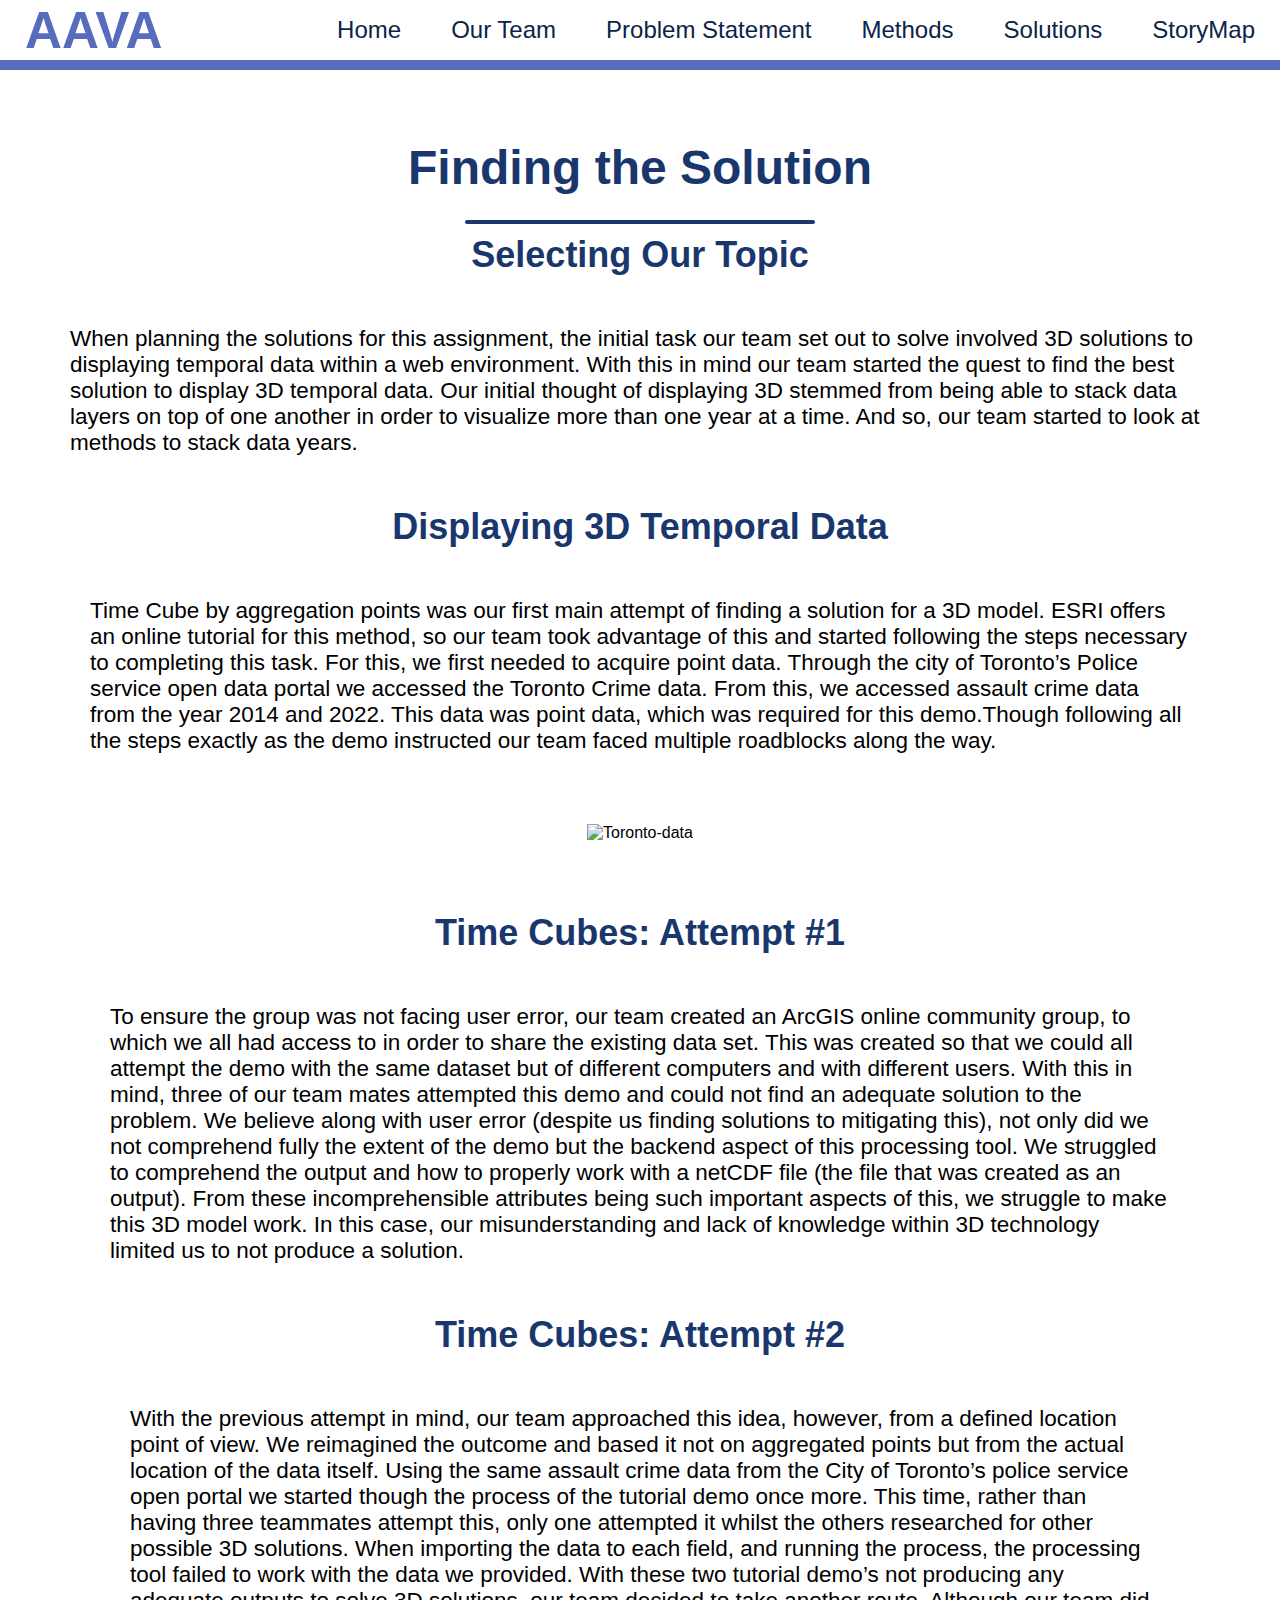
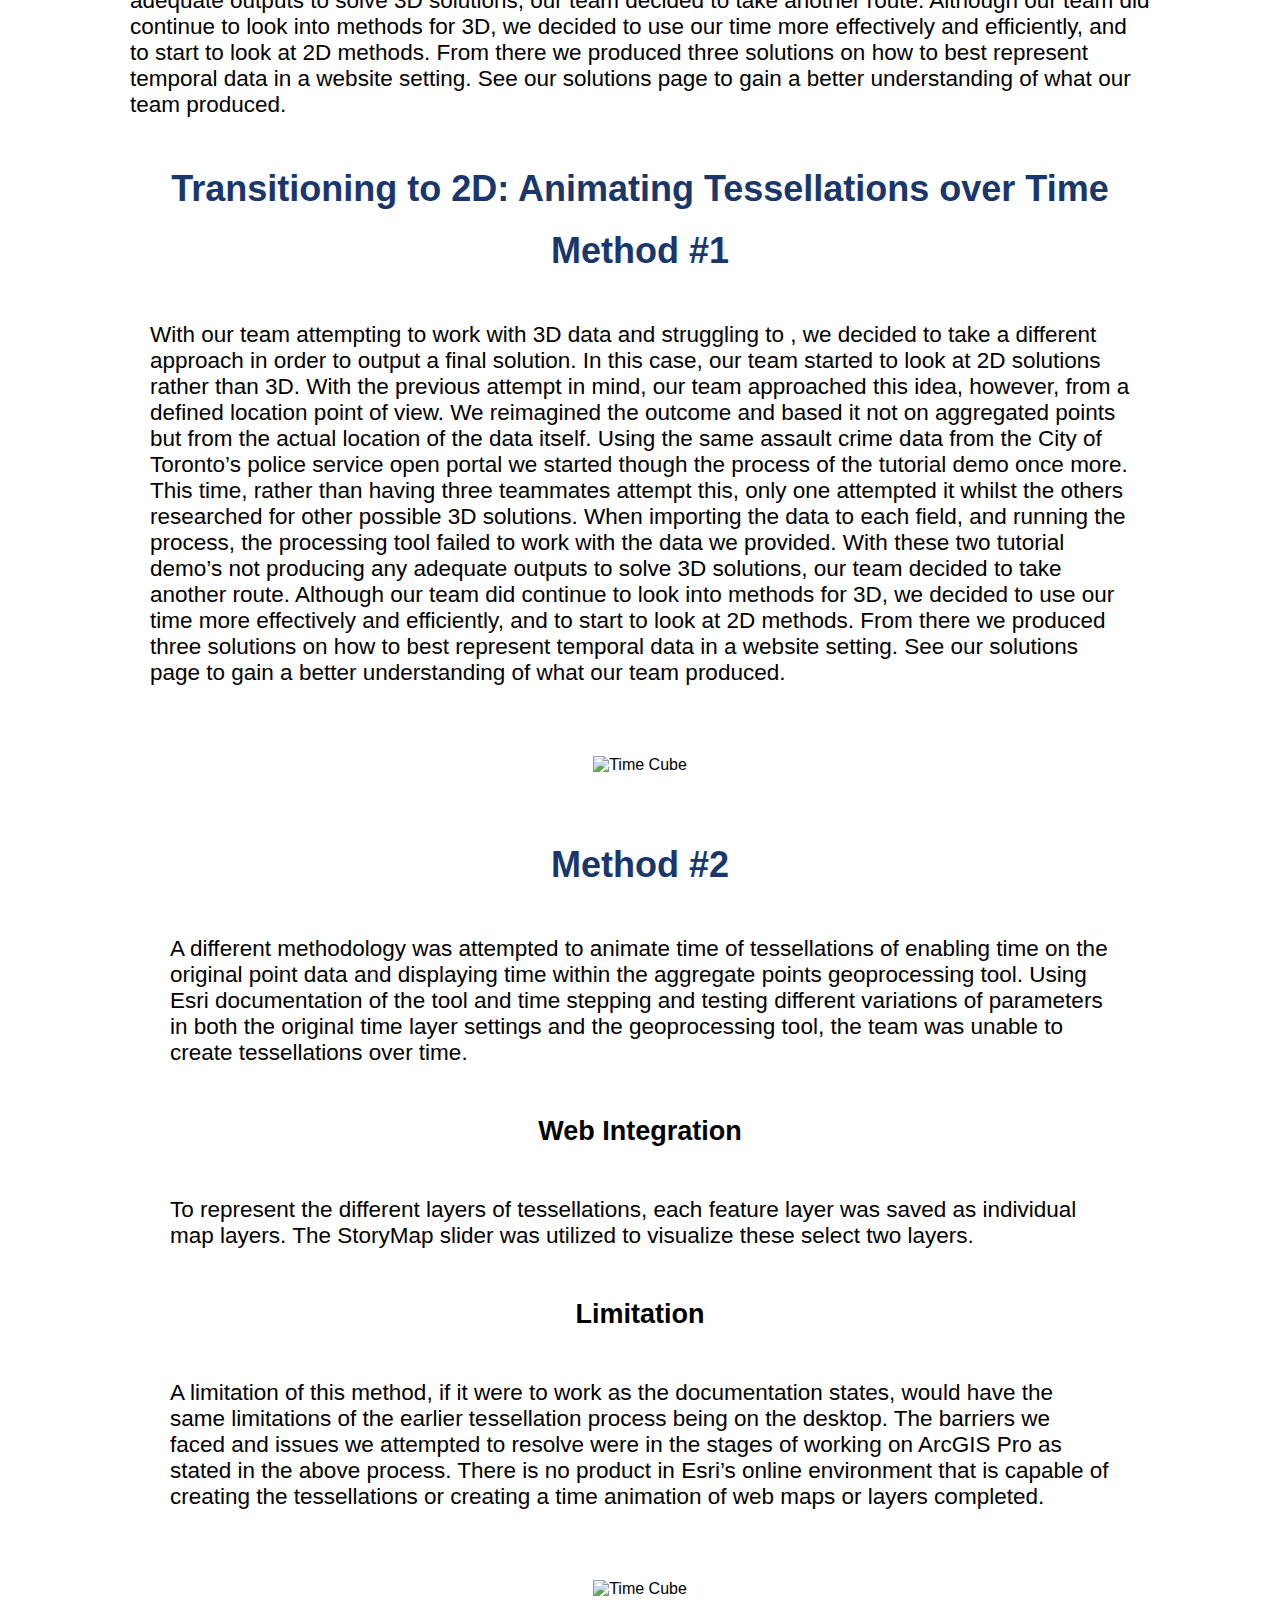
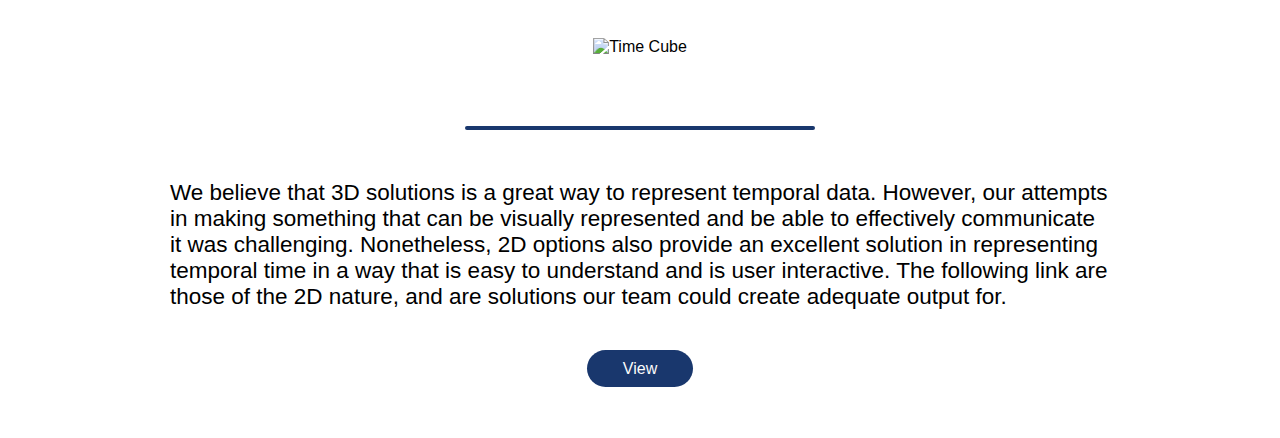
==== Methods.html @ a40d3d5c "Add files via upload" ====
<!DOCTYPE html>
<html lang="en">
<head>
    <meta name="viewport" content="width=device-width, initial-scale=1.0">
    <title>AAVA</title>  <!-- Title of website -->
    <link rel="stylesheet" href="mystyle.css"> <!-- link to CSS -->
    <link rel="stylesheet" href="https://cdnjs.cloudflare.com/ajax/libs/font-awesome/4.7.0/css/font-awesome.min.css"> <!-- Link to font awesomes for icons -->
    <link href="https://fonts.cdnfonts.com/css/calibri-light" rel="stylesheet"> <!-- link to calibri light font-->
</head>
<!-- HTML for the Navigation Bar - by: Andy Mo-->
<header>
  <nav class = "navbar">
    <a href="index.html" class="nav-name">AAVA </a> <!-- class for company name-->
    <ul class = "nav-elem">
      <li class ="nav-item">
        <a href="index.html" class="nav-link">Home</a> <!-- class and link for homepage--></li>
      <li class ="nav-item">
        <a href="OurTeam.html" class="nav-link">Our Team</a> <!-- class and link for Meet the Team--></li>
      <li class ="nav-item">
        <a href="ProblemStatement.html" class="nav-link">Problem Statement</a> <!-- class and link for FAQ--></li>
      <li class ="nav-item">
        <a href="Methods.html" class="nav-link">Methods</a>  <!-- class and link for Area of Practice--></li>
        <li class ="nav-item">
            <a href="Solutions.html" class="nav-link">Solutions</a> <!-- class and link for FAQ--></li> 
            <li class ="nav-item">
                <a href="storymap.html" class="nav-link">StoryMap</a> <!-- link to storymap in the navbar --></li> 
    </ul>
    <div class ="hamburger"> <!-- Adds hamburger -->
      <span class ="bar"></span> <!-- Creates the first bar of the hamburger-->
      <span class ="bar"></span> <!-- Creates the second bar of the hamburger-->
      <span class ="bar"></span> <!-- Creates the second bar of the hamburger-->
    </div>
  </nav>
</header>
<script src="script1.js"></script>

<div class="wrapper">
    <div class="methods-section">
        <div class ="title-header">
            <h1> Finding the Solution</h1>
        </div>

        <div class="next-page">
            <div class="line"></div>

        <div class="method-content">
          <h2> Selecting Our Topic  </h2>   
          <p>When planning the solutions for this assignment, 
            the initial task our team set out to solve involved 3D solutions to displaying temporal 
            data within a web environment. With this in mind our team started the quest to find the best solution to 
            display 3D temporal data. Our initial thought of displaying 3D stemmed from being able to stack data layers on top
            of one another in order to visualize more than one year at a time. And so, our team started to look at methods to stack 
            data years. 
          </p>

        </div>

        <div class="methods-section">
            <h2>Displaying 3D Temporal Data</h2>
            <p>Time Cube by aggregation points was our first main attempt of finding a solution for a 3D model. 
                ESRI offers an online tutorial for this method, so our team took advantage of this and started following the steps 
                necessary to completing this task. For this, we first needed to acquire point data. Through the city of Toronto’s 
                Police service open data portal we accessed the Toronto Crime data. 
                From this, we accessed assault crime data from the year 2014 and 2022. 
                This data was point data, which was required for this demo.Though following all the steps exactly as the 
                demo instructed our team faced multiple roadblocks along the way. 
            <div class="methods-image">
                <img src="images/timecube.png" alt="Toronto-data">
            </p>
        </div>

        <div class="methods-section">
            <h2>Time Cubes: Attempt #1</h2>
            <p>To ensure the group was not facing user error, our team created an ArcGIS online community group, 
                to which we all had access to in order to share the existing data set. This was created so that we could all attempt 
                the demo with the same dataset but of different computers and with different users. With this in mind, three of our 
                team mates attempted this demo and could not find an adequate solution to the problem. We believe along with user error 
                (despite us finding solutions to mitigating this), not only did we not comprehend fully the extent of the demo but the 
                backend aspect of this processing tool. We struggled to comprehend the output and how to properly work with a netCDF file 
                (the file that was created as an output). From these incomprehensible attributes being such important aspects of this, 
                we struggle to make this 3D model work. In this case, our misunderstanding and lack of knowledge within 3D technology 
                limited us to not produce a solution. 
    

        <div class="methods-section">
            <h2>Time Cubes: Attempt #2</h2>
            <p>With the previous attempt in mind, our team approached this idea, however, from a defined location point of view. 
                We reimagined the outcome and based it not on aggregated points but from the actual location of the data itself. 
                Using the same assault crime data from the City of Toronto’s police service open portal we started though the process of 
                the tutorial demo once more. This time, rather than having three teammates attempt this, only one attempted it whilst the 
                others researched for other possible 3D solutions. When importing the data to each field, and running the process, 
                the processing tool failed to work with the data we provided. With these two tutorial demo’s not producing any adequate outputs to solve 3D solutions, our team decided to take another route. Although our team did continue to look into methods for 3D, we decided to use our time more effectively and efficiently, and to start to look at 2D methods. From there we produced three solutions on how to best represent temporal data in a website setting. See our solutions page to gain a better understanding of what our team produced. 
                

        <div class ="title-header2">
            <h2> Transitioning to 2D: Animating Tessellations over Time</h2>
        </div>

        <div class="methods-section">
            <h2>Method #1</h2>
            <p>With our team attempting to work with 3D data and struggling to , we decided to take a different approach in order to output a final solution. In this case, our team started to look at 2D solutions rather than 3D. With the previous attempt in mind, our team approached this idea, however, from a defined location point of view. 
                We reimagined the outcome and based it not on aggregated points but from the actual location of the data itself. 
                Using the same assault crime data from the City of Toronto’s police service open portal we started though the process of 
                the tutorial demo once more. This time, rather than having three teammates attempt this, only one attempted it whilst the 
                others researched for other possible 3D solutions. When importing the data to each field, and running the process, 
                the processing tool failed to work with the data we provided. With these two tutorial demo’s not producing any adequate outputs to solve 3D solutions, our team decided to take another route. Although our team did continue to look into methods for 3D, we decided to use our time more effectively and efficiently, and to start to look at 2D methods. From there we produced three solutions on how to best represent temporal data in a website setting. See our solutions page to gain a better understanding of what our team produced. 

            <div class="methods-image">
                <img src="images/" alt="Time Cube">
            </p>
        </div>

        
        <div class="methods-section">
            <h2>Method #2</h2>
            <p> A different methodology was attempted to animate time of tessellations of enabling time on the original point data 
                and displaying time within the aggregate points geoprocessing tool. Using Esri documentation of the tool and time 
                stepping and testing different variations of parameters in both the original time layer settings and the geoprocessing tool,
                the team was unable to create tessellations over time. 
                
            <h3> Web Integration </h3>
            <p>To represent the different layers of tessellations, each feature layer was saved as individual map layers. 
                The StoryMap slider was utilized to visualize these select two layers.
            </p>
            <h3>Limitation</h3>
            <p>A limitation of this method, if it were to work as the documentation states, would have the same limitations of the 
                earlier tessellation process being on the desktop. The barriers we faced and issues we attempted to resolve were in the 
                stages of working on ArcGIS Pro as stated in the above process. There is no product in Esri’s online environment that is 
                capable of creating the tessellations or creating a time animation of web maps or layers completed.

            </p>
            <div class="methods-image">
                <img src="images/method1a.jpg" alt="Time Cube">

                <div class="methods-image">
                    <img src="images/method1b.jpg" alt="Time Cube">
            </p>
        </div>

        <div class="next-page">
            <div class="line"></div>
        <p>We believe that 3D solutions is a great way to represent temporal data. However, 
            our attempts in making something that can be visually represented and be able to effectively
            communicate it was challenging. Nonetheless, 2D options also provide an excellent solution in 
            representing temporal time in a way that is easy to understand and is user interactive. The following link are those of the 2D nature, 
            and are solutions our team could create adequate output for. </p>      
              <a href="Solutions.html" class="solutions-button">View</a>
      </div>
    </div>
        
    </div>
</div>
---- mystyle.css ----
/*--------------------------------------------------------------------------------------*/
/*CSS for Navigation Bar*/

/*sets the font for the whole page and padding/margins for the nav bar to appear at the very top*/
* {
    padding:0;
    margin:0;
    box-sizing:border-box;
    font-family: 'Calibri Light', sans-serif;
  }
  
  /*color for the navbar*/
  header{
    background-color:#ffffff;
  }
  
  li{
    list-style: none;
  }
  
  a{
    color: #0B2447;
    text-decoration:none;
  }
  
  /*styles for the navigation bar by using flex to set up a responsive design*/
  .navbar{
    position:fixed;
    width: 100%;
    top: 0px;
    min-height:70px;
    display:flex;
    justify-content: space-between;
    align-items: center;
    padding: 0 25px;
    border-bottom: solid 10px #576CBC;
    background-color: white;
    
  }
  
  /*styles the navigation links*/
  .nav-elem {
    font-size: 1.5rem;
    display:flex;
    justify-content: space-between;
    align-items: center;
    gap: 50px;
    
  }
  
  /*css for Team name*/
  .nav-name {
    font-size: 4vw;
    color: #576CBC;
    font-family: 'Calibri Light', sans-serif;
    font-weight: bold;
  }
  
  .nav-link {
    transition:0.6s;
  
  }
  
  /*create hover effect for the navigation links*/
  .nav-link:hover{
    background-color: #19376D;
    color: #A5D7E8;
    padding: 20px 20px;
  }
  
  .hamburger{
    display:none; /*Don't want the hamburger to appear, we only want it to appear when the window is minimized to a certain width will use the @media later to make this hamburger appear*/
    cursor:pointer;
  }
  
  .bar{
    display:block;
    width:25px; /*sets wthe width of the hamburger bars*/
    height: 3px; /*sets the height of the hamburger bars*/
    margin: 5px auto; /*sets the spacing of the hamburger bars*/
    background-color: #19376D;
  }
  
  
  @media(max-width:1120px){  /*determines at what width the hamburger will appear*/
    .hamburger{
      display: block; 
    }
    /*Want to create an X when the hamburger is clicked on*/
    .hamburger.active .bar:nth-child(2){ /*sets it so that the middle hamburger bar will dissapear*/
      opacity:0;
    }
    .hamburger.active .bar:nth-child(1){
      transform:translateY(8px) rotate(45deg); /*sets it so that the first hamburger bar will roatate at a 45 degrees angle and translate 8px*/ 
  
    }.hamburger.active .bar:nth-child(3){
      transform:translateY(-8px) rotate(-45deg); /*sets it so that the first hamburger bar will roatate at a 45 degrees angle andtranslate 8px*/ 
  
    }

    .hamburger.active{
      position:fixed;

    }
    /*This section will edit how the menu looks like when clicking the hamburger*/
    .nav-elem{
      position:fixed; /*when scrolling the navigation menu will stay on the screen*/
      left:100%; 
      gap:0;
      flex-direction: column; /* So that the dropdown menu when opening the hamburger displays as columns*/
      background-color: #ffffff;
      width: 100%;
      text-align: center;
      top:1px;
      transition: 0.3s;
    }
    .nav-item{
      margin:16px 0;
    }
    .nav-elem.active{
      left:0;
    }
  }
  
   /*Main Page CSS source: https://www.youtube.com/watch?v=ZdJSHEczi_0*/
/* and source: https://www.youtube.com/watch?v=ZYV6dYtz4HA to help create responsive texts for the main menu*/
a {
    text-decoration: none;
  }

  /*sets the responsive design for the background image*/
.home-section {
  background-image: url(/images/background1.jpg);
  background-repeat: no-repeat;
  width: 100vw;
  height:100vh;
  background-position: center;
  background-size: cover;
  display: flex;
  align-items: flex-end;
  justify-content: center; 
}

/*margins for the text*/
.section-content{
 margin-bottom: 280px;
 color:rgb(255, 255, 255);
 text-align: center;

}
/*font size and color for h1*/
.section-content h1{
  font-size: 7vmin;
  color: rgb(255, 246, 246);

}

/*style for the line in the middle of the screen*/
.line {
  width: 350px;
  height: 4px;
  background: #19376D;
  margin: 10px auto;
  border-radius: 3px;

}
/*positioning for h2 and their font size and background color*/
.section-content h2{
  font-size: 4vmin;
  margin-top: 50px;
  margin-bottom: 30px; 
  color: rgb(255, 255, 255);

}

/*styles for the fake button*/
.consult{
  padding: 8px 12px;
  background:#19376D;
  border-radius: 20px;
  color:rgb(251, 251, 251);
  font-size: 2vmin;
}
/*create a hover effect for the fake button*/
.consult:hover{
  background: #576CBC;
  transition: 0.6s;
  color: white;
}


  /*CSS for Our Team*/

  /*set margin for whole page and aligns text to be in the center*/
  .wrapper{
    margin-top: 140px;
    margin-bottom: 60px;
    text-align: center;
  
  }
  /*set the font size color and margin for h1*/
  .wrapper h1{
    font-size: 48px;
    color: #19376D;
    margin-bottom: 25px;
  }
  

  .our_team{
    width: auto;
    display: flex;
    justify-content: center;
    flex-wrap: wrap;

  }
  
  .our_team .team_member{
    width: 450px;
    margin: 5px;
    padding: 20px 10px;
  }
  
  .our_team .team_member .member_img{
    background: #19376D;  
    max-width: 250px;
    width: 100%;
    height: 240px;
    margin: 0 auto;
    border-radius: 50%;
    padding: 5px;
  
  }
  
  .our_team .team_member .member_img img{
    width: 100%;
    height: 100%;
    border-radius: 60%;
  }
  
  .our_team .team_member h3{
    text-transform: uppercase;
    font-size: 18px;
    line-height: 18px;
    letter-spacing: 2px;
    margin: 15px 0 0px;
  }
  
  .our_team .team_member span{
    font-size: 15px;
    font-style: italic;
  }
  
  .our_team .team_member p{
    margin-top: 20px;
    font-size: 14px;
    line-height: 20px;
  }
  
  /*CSS for Problem Statement*/
.problem-section .row{
  display:block;
  width: 80%;
  margin: auto;
  text-align: center;
  color: rgb(90, 84, 73);
  margin-bottom: 40px;
}

/*Style for the top block*/
.problem-top{
  background-color: #0B2447;
  padding: 5% 5%;
  color: white;
}

/*style for the middle block*/
.problem-middle {
  background-color: #19376D;
  padding: 5% 5%;
  color: white;
}

/*style for the middle1 block*/
.problem-middle1 {
  background-color: #576CBC;
  padding: 5% 5%;
  color: white;
}

/*style for the bottom block*/
.problem-bottom{
  background-color: #21a8b4 ;
  padding: 5% 5%;
  color:white
}

/*style for the text by setting margins so the text dont appear stuck to the block and navigation bar*/
.problem-text{
font-size: 4vmin;
margin-top: 20px;;
margin-bottom: 20px;
}

/* CSS for the Methodolgy Page */
.methods-section{
  width: auto;
  justify-content: center;
  flex-wrap: wrap;
  margin: 20px;
}
/*customizes the style and size for the h2*/
.methods-section h2 {
  font-size: 4vmin;
  color: #19376D;
}
/*customizes the style and size for the h3*/
.methods-section h3 {
  font-size: 3vmin;
}

/*customizes the style for the paragraphs*/
.methods-section p{
  font-size: 2.5vmin;
  margin: 5px;
  margin-left: 120px;
  margin-right: 120px;
  text-align: left;
}

.next-page p{
  margin: 50px;
  margin-bottom: ;
  text-align: left;
}

.methods-image img{
  width: 100%;
  max-width: 800px;
  height: 100%;
  margin: 20px;
}

/*styles for the fake button*/
.solutions-button{

  padding: 10px 36px;
  background:#19376D;
  border-radius: 20px;
  color:rgb(251, 251, 251);
  
}
/*create a hover effect for the fake button*/
.solutions-button:hover{
  background: #576CBC;
  transition: 0.6s;
  color: white;
}

/*CSS for solutions page */

.solution-content{
  width: auto;
  justify-content: center;
  flex-wrap: wrap;
  margin: 20px;
}

.solution-content h2 {
  font-size: 4vmin;
  margin: 10px;
  color: #19376D;
}

.solution-content h3 {
  font-size: 3vmin;
  margin: 30px;
  color: #19376D;
}

.solution-content p{
  font-size: 2.5vmin;
  margin: 5px;
  margin-left: 80px;
  margin-right: 80px;
  text-align: left;
}

/*CSS For StoryMaps Page*/

.story-link {
  margin-top: 20px;
  padding: 20px 20px;
  margin-left: 290px;
  margin-right: 290px;
  border-radius: 20px;
  color:rgb(250, 250, 250);
  font-size: 3vmin;
  text-align: center;

}

.story-link:hover{
  background: #A5D7E8;
  transition: 0.6s;
  color: white;
}

.story-image img{
  width: 100%;
  height: 100%;
  margin: 20px;
}
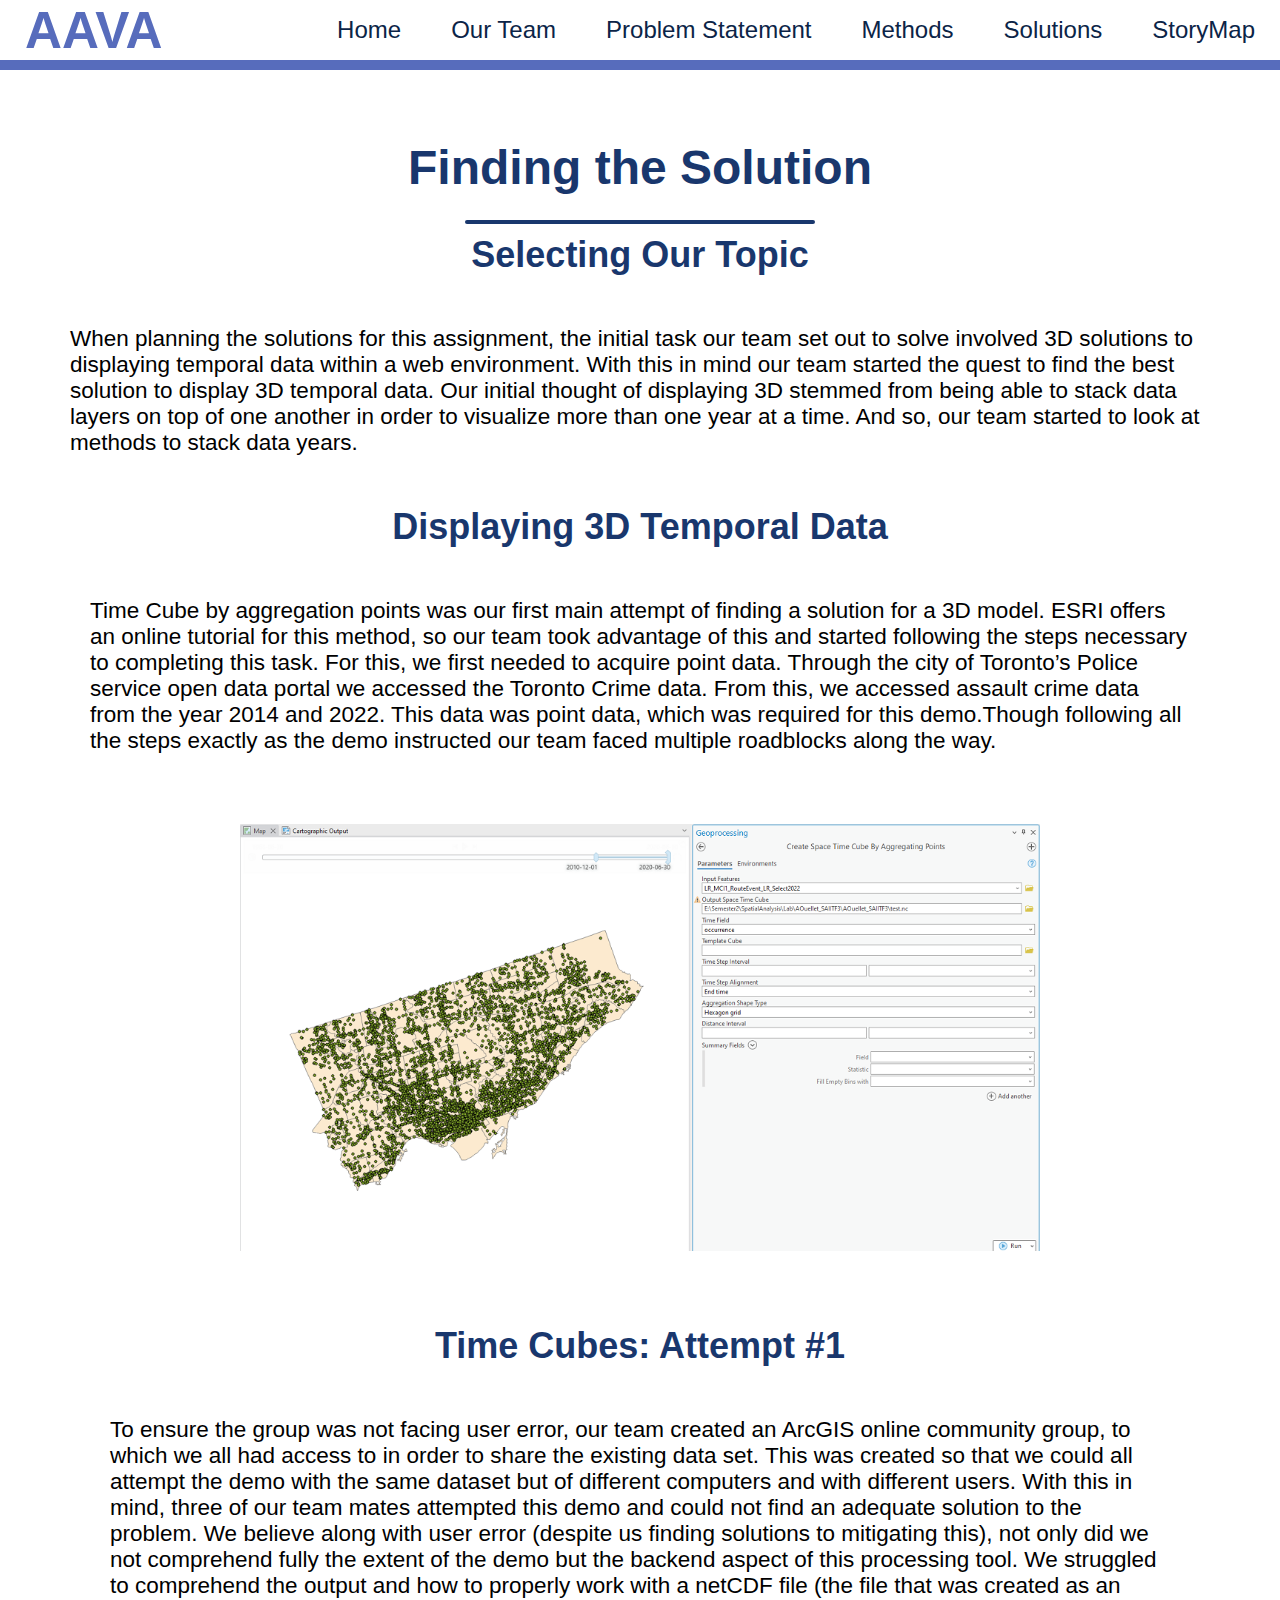
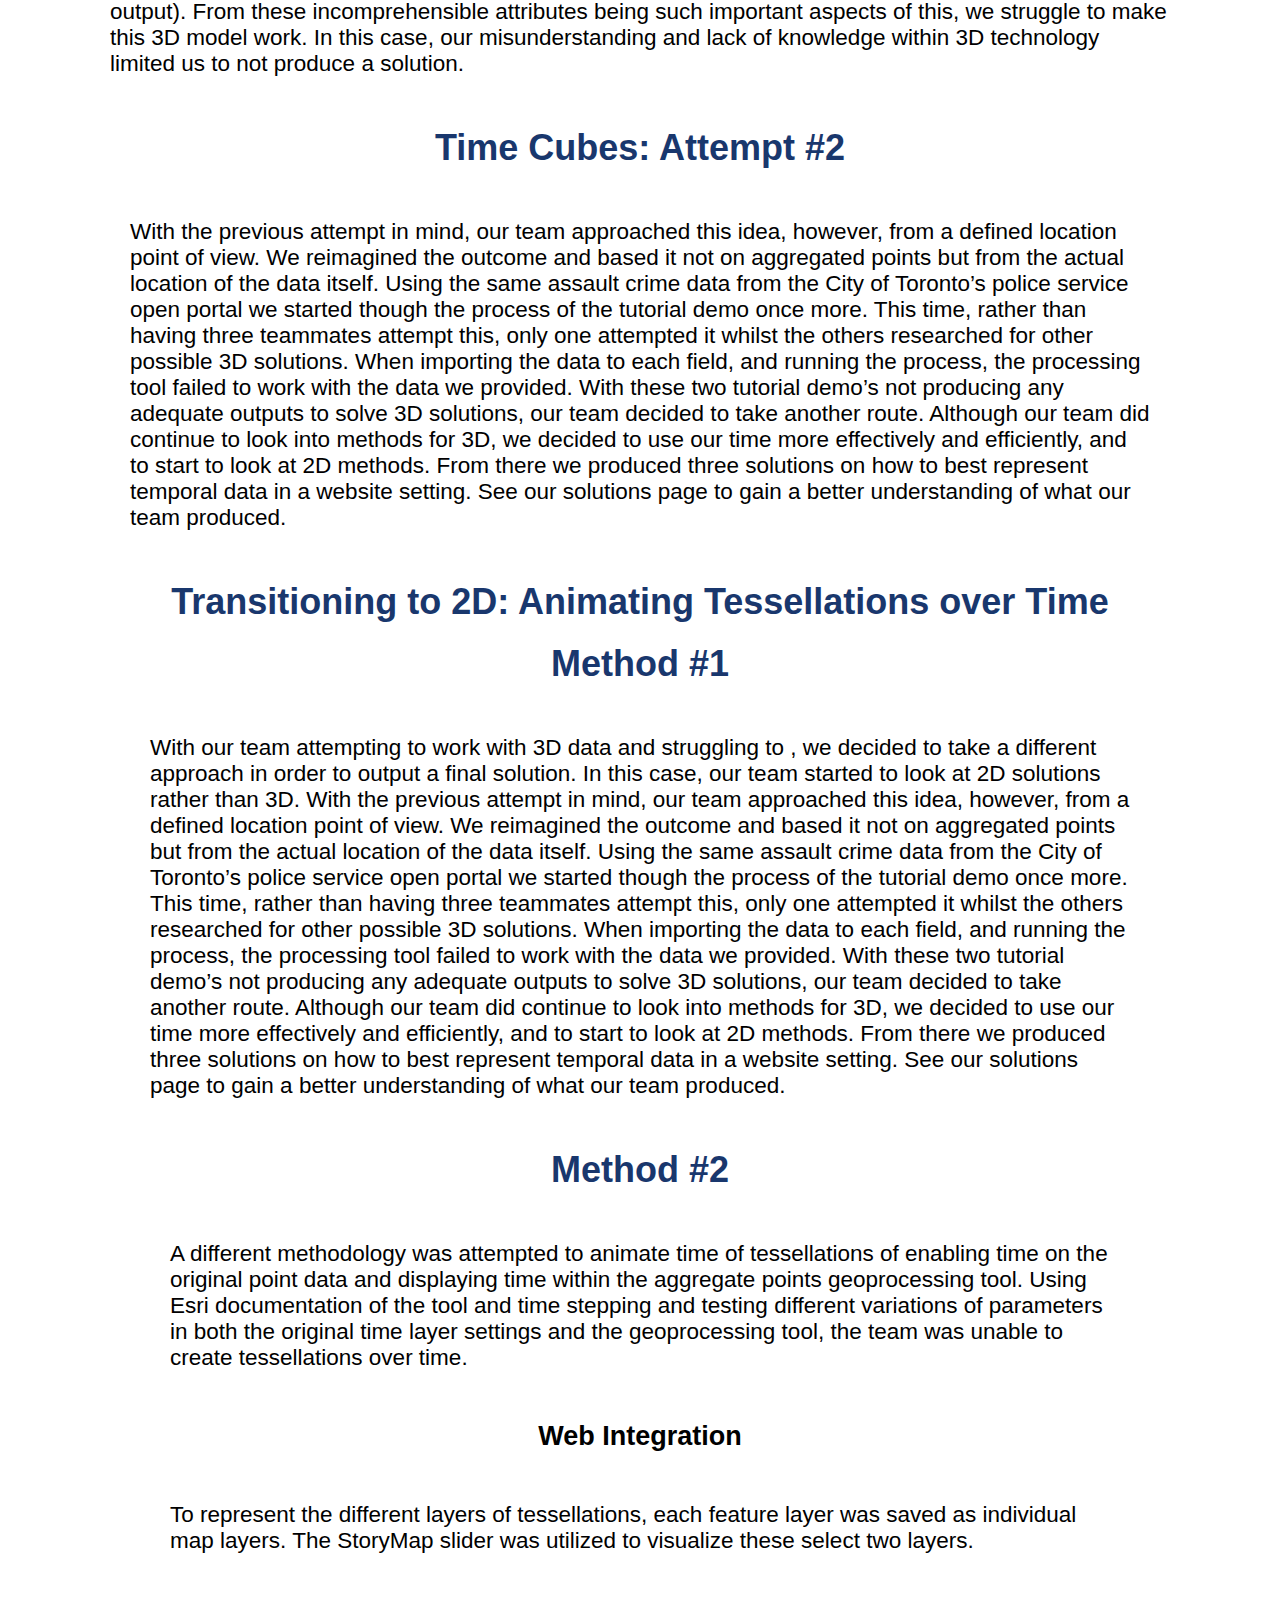
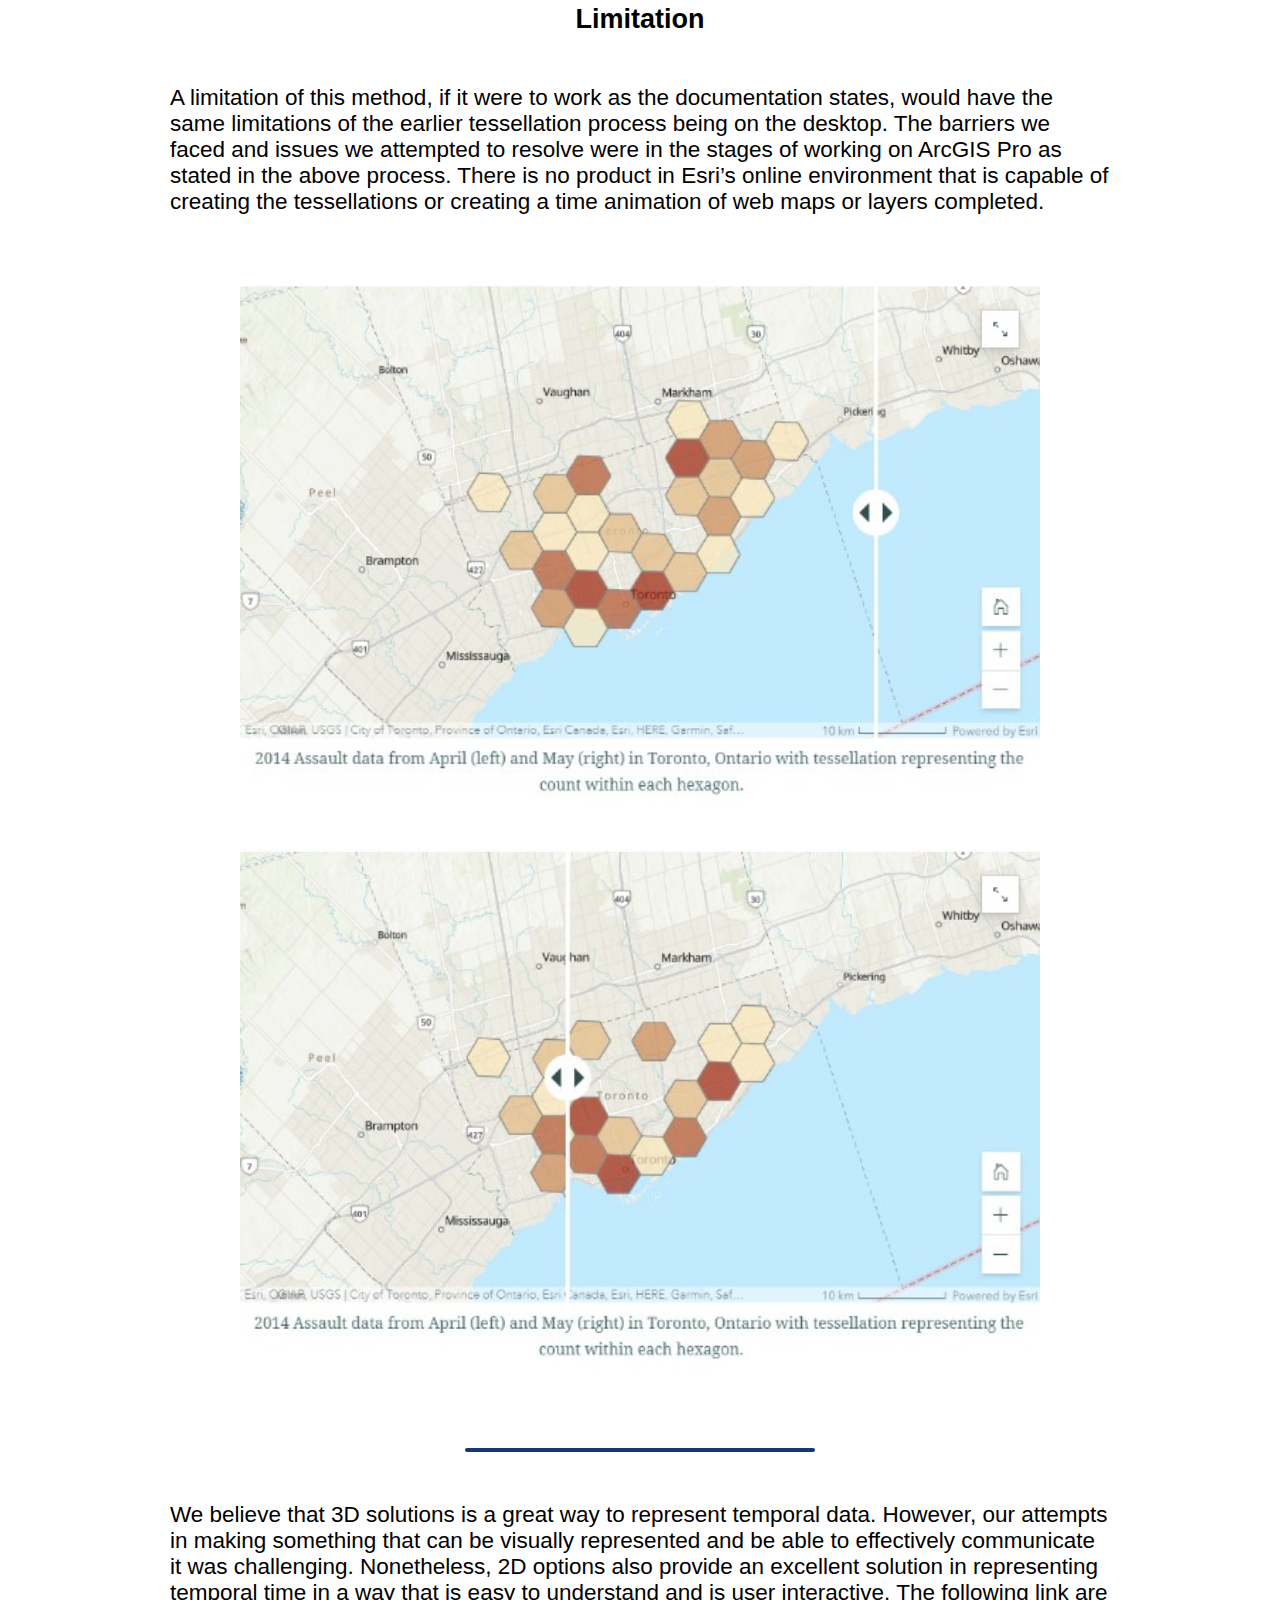
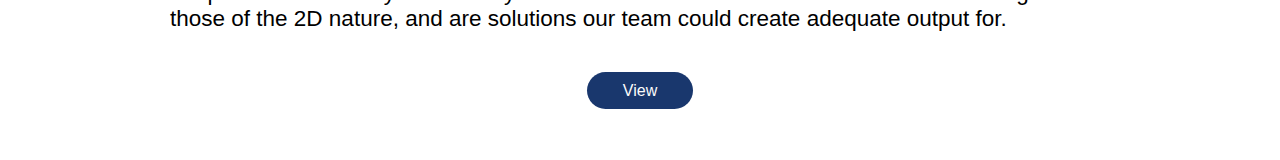
==== commit 4f4266cf: "Update Methods.html" ====
--- a/Methods.html
+++ b/Methods.html
@@ -105,11 +105,6 @@
                 others researched for other possible 3D solutions. When importing the data to each field, and running the process, 
                 the processing tool failed to work with the data we provided. With these two tutorial demo’s not producing any adequate outputs to solve 3D solutions, our team decided to take another route. Although our team did continue to look into methods for 3D, we decided to use our time more effectively and efficiently, and to start to look at 2D methods. From there we produced three solutions on how to best represent temporal data in a website setting. See our solutions page to gain a better understanding of what our team produced. 
 
-            <div class="methods-image">
-                <img src="images/" alt="Time Cube">
-            </p>
-        </div>
-
         
         <div class="methods-section">
             <h2>Method #2</h2>
@@ -151,4 +146,4 @@
     </div>
 </div>
 
-        +        
--- a/mystyle.css
+++ b/mystyle.css
@@ -130,7 +130,7 @@
 
   /*sets the responsive design for the background image*/
 .home-section {
-  background-image: url(/images/background1.jpg);
+  background-image: url(images/background1.jpg);
   background-repeat: no-repeat;
   width: 100vw;
   height:100vh;
@@ -409,4 +409,4 @@
   width: 100%;
   height: 100%;
   margin: 20px;
-}+}
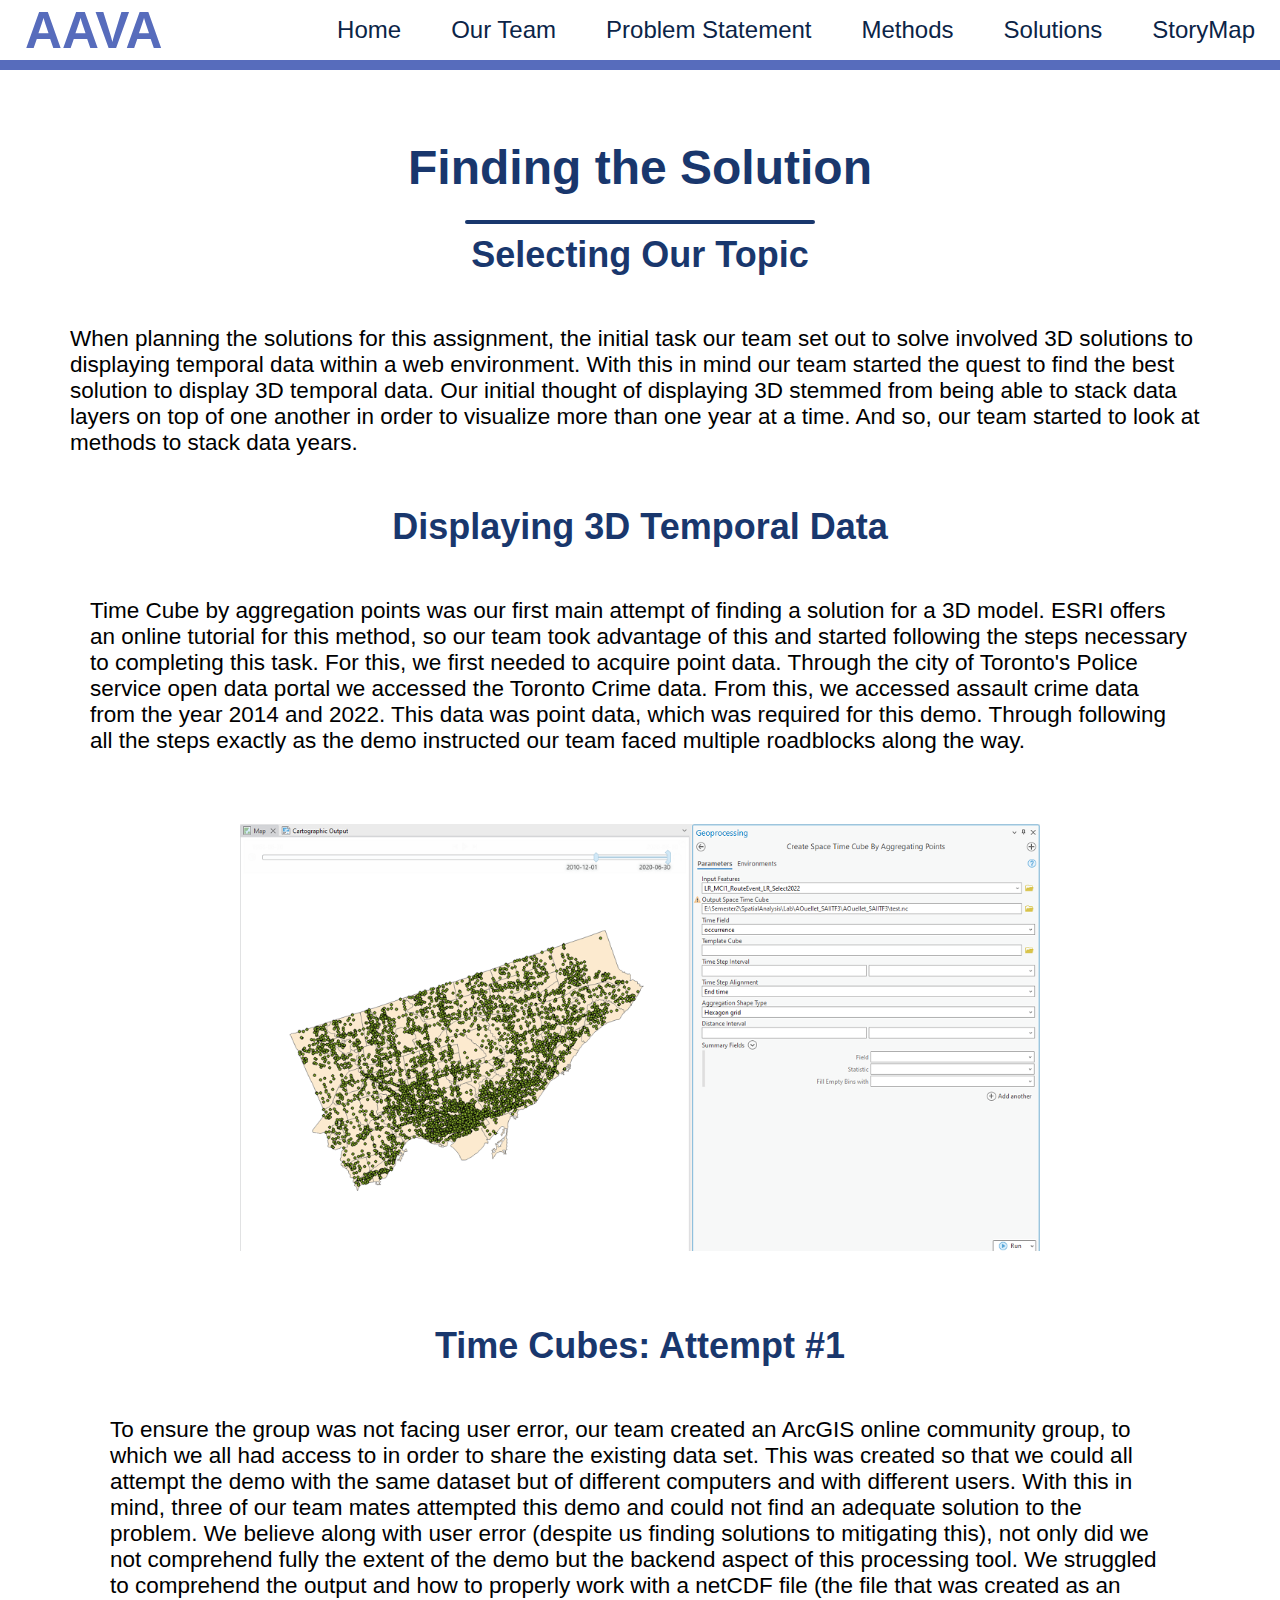
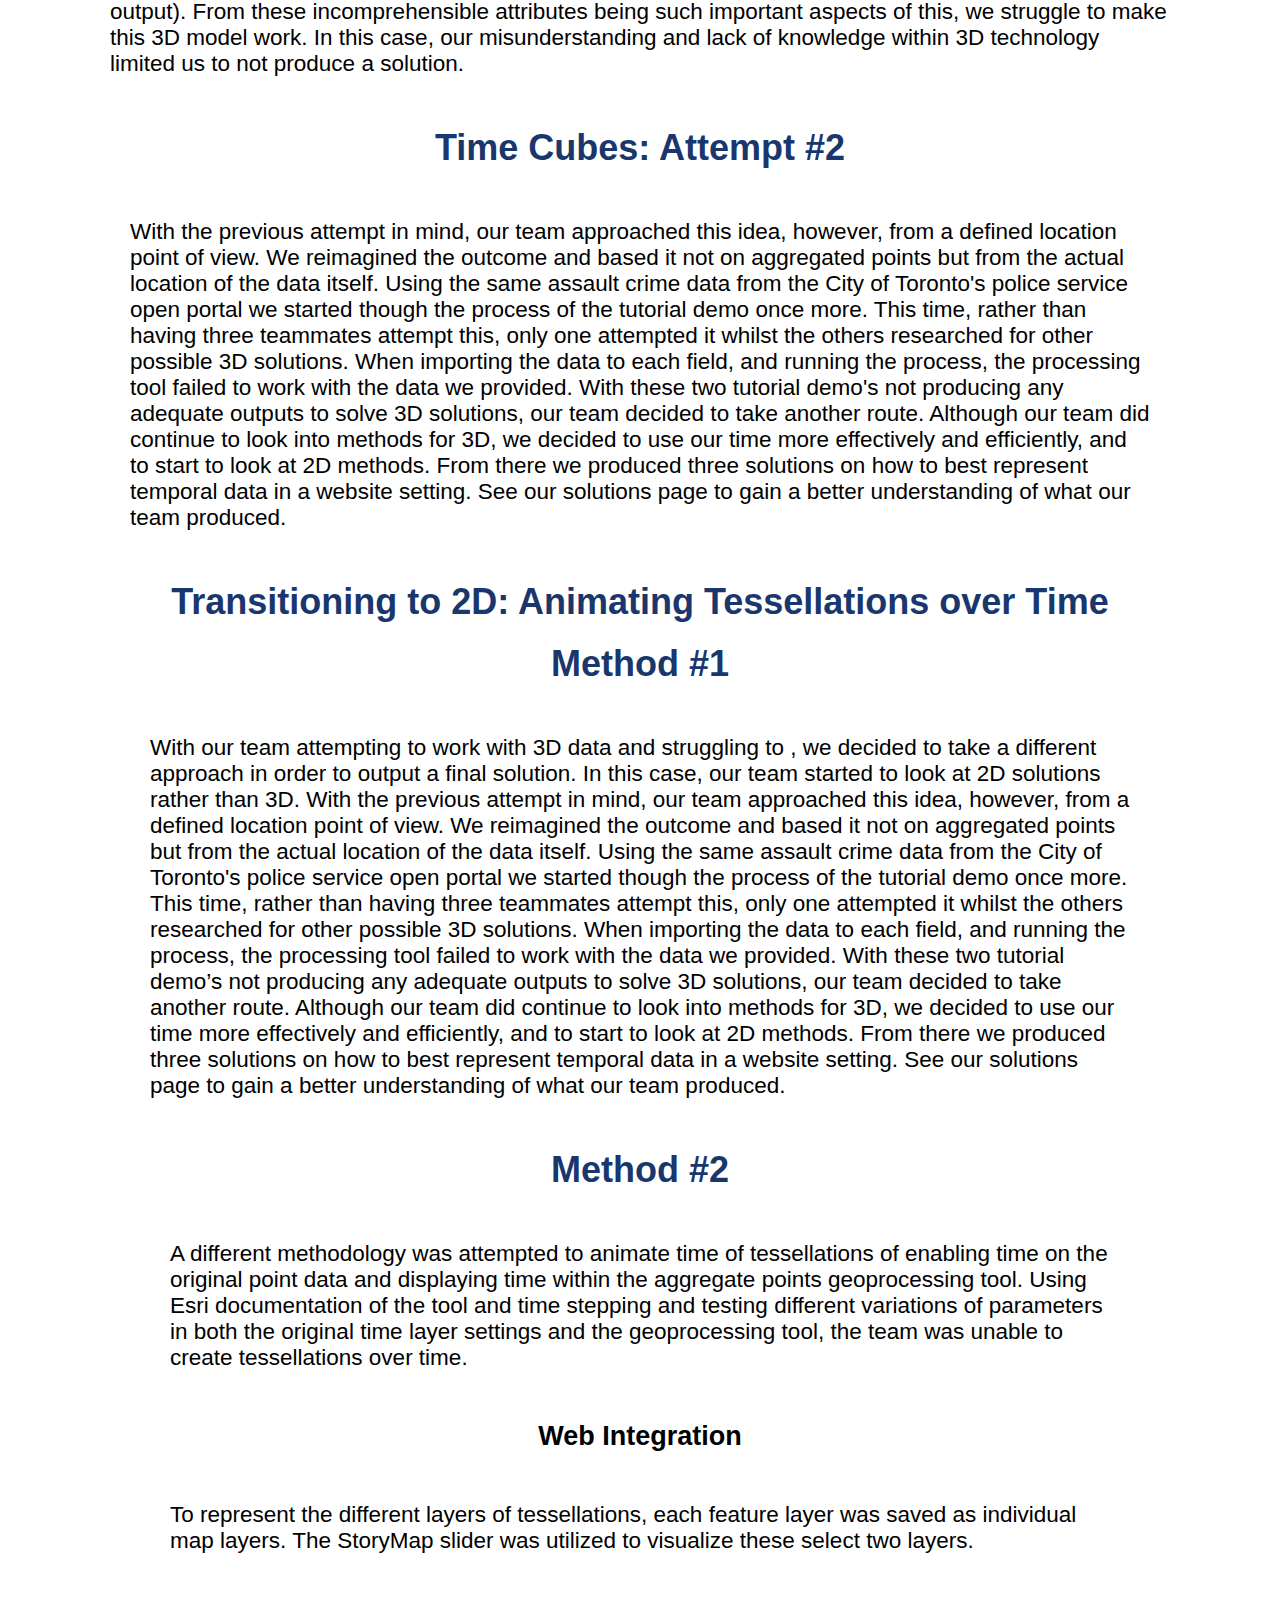
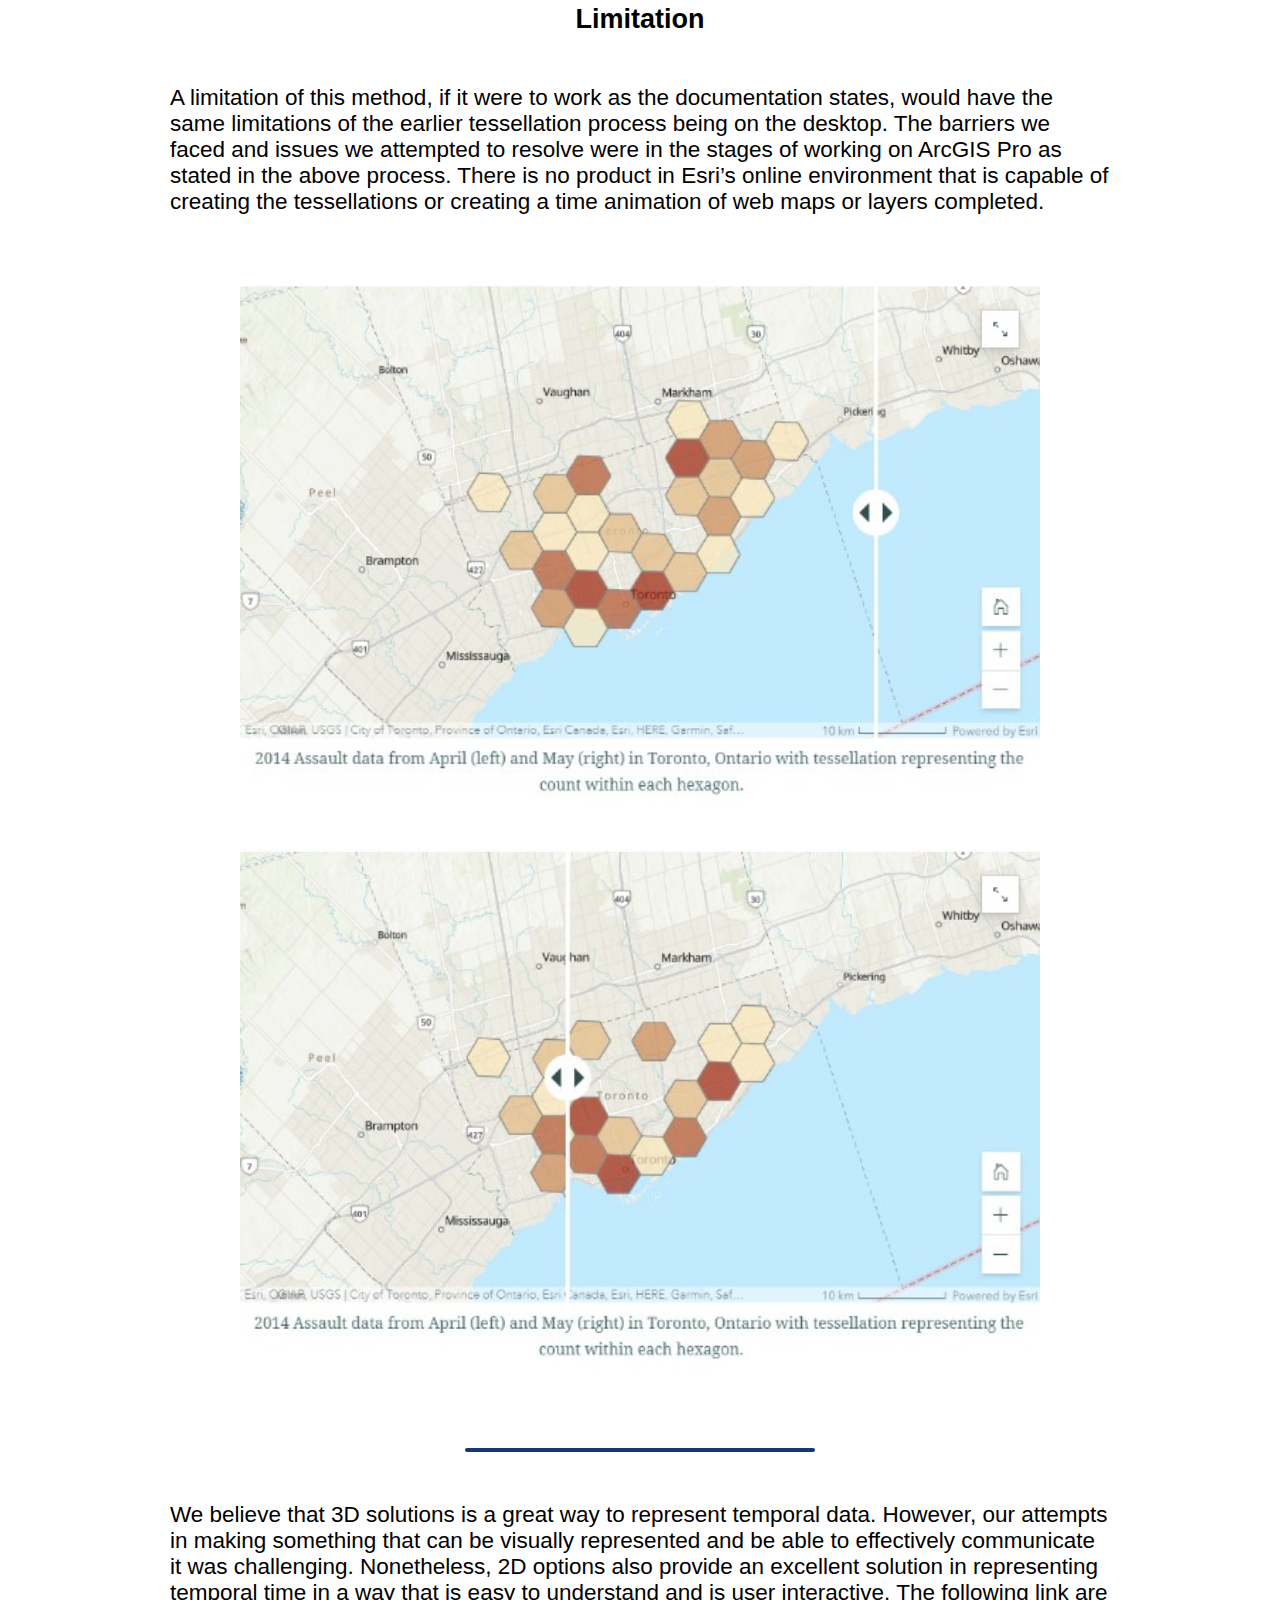
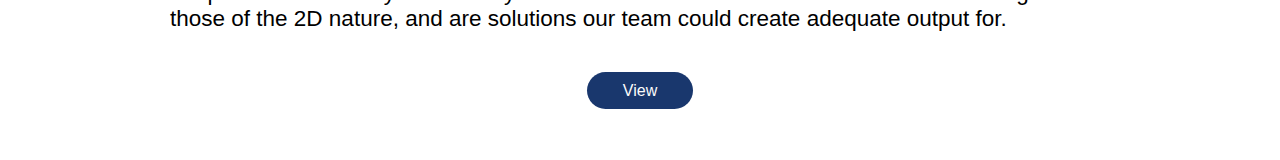
==== commit c0989e9c: "Update Methods.html" ====
--- a/Methods.html
+++ b/Methods.html
@@ -59,10 +59,10 @@
             <h2>Displaying 3D Temporal Data</h2>
             <p>Time Cube by aggregation points was our first main attempt of finding a solution for a 3D model. 
                 ESRI offers an online tutorial for this method, so our team took advantage of this and started following the steps 
-                necessary to completing this task. For this, we first needed to acquire point data. Through the city of Toronto’s 
+                necessary to completing this task. For this, we first needed to acquire point data. Through the city of Toronto's 
                 Police service open data portal we accessed the Toronto Crime data. 
                 From this, we accessed assault crime data from the year 2014 and 2022. 
-                This data was point data, which was required for this demo.Though following all the steps exactly as the 
+                This data was point data, which was required for this demo. Through following all the steps exactly as the 
                 demo instructed our team faced multiple roadblocks along the way. 
             <div class="methods-image">
                 <img src="images/timecube.png" alt="Toronto-data">
@@ -86,10 +86,10 @@
             <h2>Time Cubes: Attempt #2</h2>
             <p>With the previous attempt in mind, our team approached this idea, however, from a defined location point of view. 
                 We reimagined the outcome and based it not on aggregated points but from the actual location of the data itself. 
-                Using the same assault crime data from the City of Toronto’s police service open portal we started though the process of 
+                Using the same assault crime data from the City of Toronto's police service open portal we started though the process of 
                 the tutorial demo once more. This time, rather than having three teammates attempt this, only one attempted it whilst the 
                 others researched for other possible 3D solutions. When importing the data to each field, and running the process, 
-                the processing tool failed to work with the data we provided. With these two tutorial demo’s not producing any adequate outputs to solve 3D solutions, our team decided to take another route. Although our team did continue to look into methods for 3D, we decided to use our time more effectively and efficiently, and to start to look at 2D methods. From there we produced three solutions on how to best represent temporal data in a website setting. See our solutions page to gain a better understanding of what our team produced. 
+                the processing tool failed to work with the data we provided. With these two tutorial demo's not producing any adequate outputs to solve 3D solutions, our team decided to take another route. Although our team did continue to look into methods for 3D, we decided to use our time more effectively and efficiently, and to start to look at 2D methods. From there we produced three solutions on how to best represent temporal data in a website setting. See our solutions page to gain a better understanding of what our team produced. 
                 
 
         <div class ="title-header2">
@@ -100,7 +100,7 @@
             <h2>Method #1</h2>
             <p>With our team attempting to work with 3D data and struggling to , we decided to take a different approach in order to output a final solution. In this case, our team started to look at 2D solutions rather than 3D. With the previous attempt in mind, our team approached this idea, however, from a defined location point of view. 
                 We reimagined the outcome and based it not on aggregated points but from the actual location of the data itself. 
-                Using the same assault crime data from the City of Toronto’s police service open portal we started though the process of 
+                Using the same assault crime data from the City of Toronto's police service open portal we started though the process of 
                 the tutorial demo once more. This time, rather than having three teammates attempt this, only one attempted it whilst the 
                 others researched for other possible 3D solutions. When importing the data to each field, and running the process, 
                 the processing tool failed to work with the data we provided. With these two tutorial demo’s not producing any adequate outputs to solve 3D solutions, our team decided to take another route. Although our team did continue to look into methods for 3D, we decided to use our time more effectively and efficiently, and to start to look at 2D methods. From there we produced three solutions on how to best represent temporal data in a website setting. See our solutions page to gain a better understanding of what our team produced. 
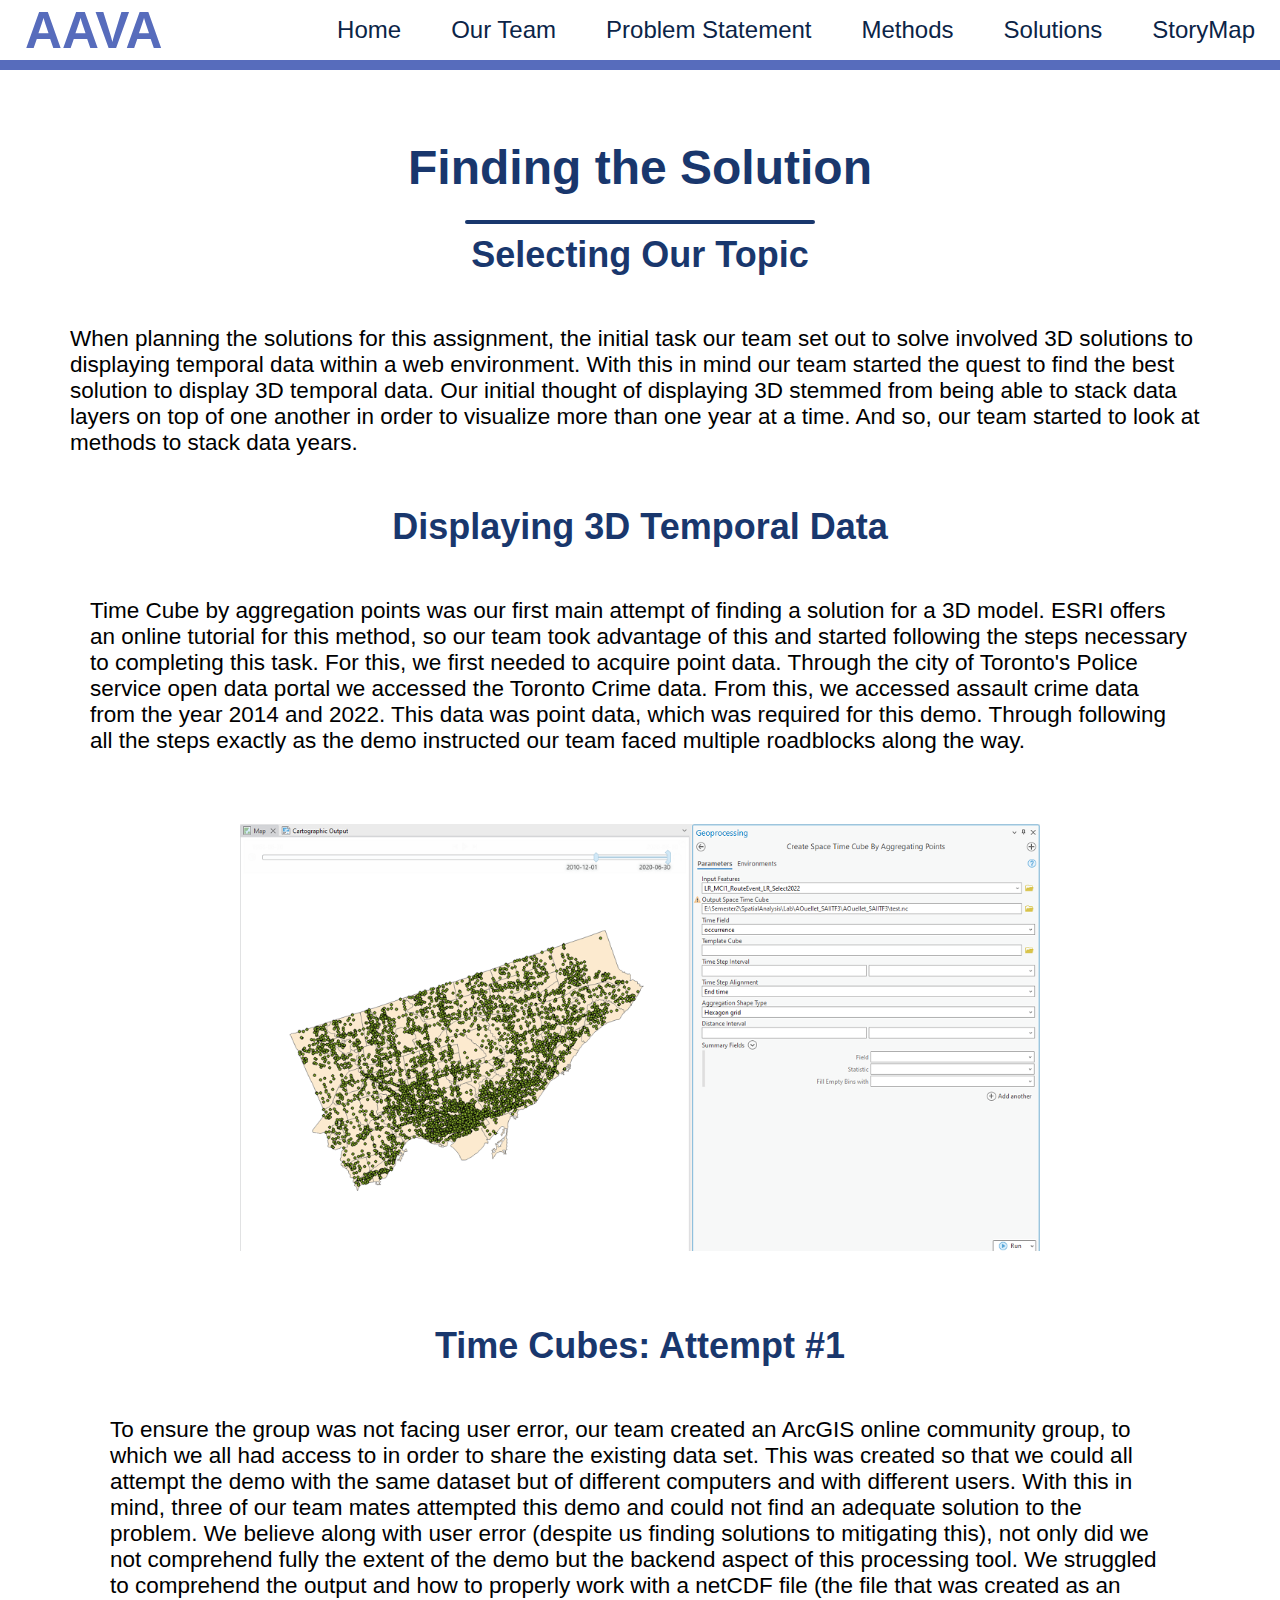
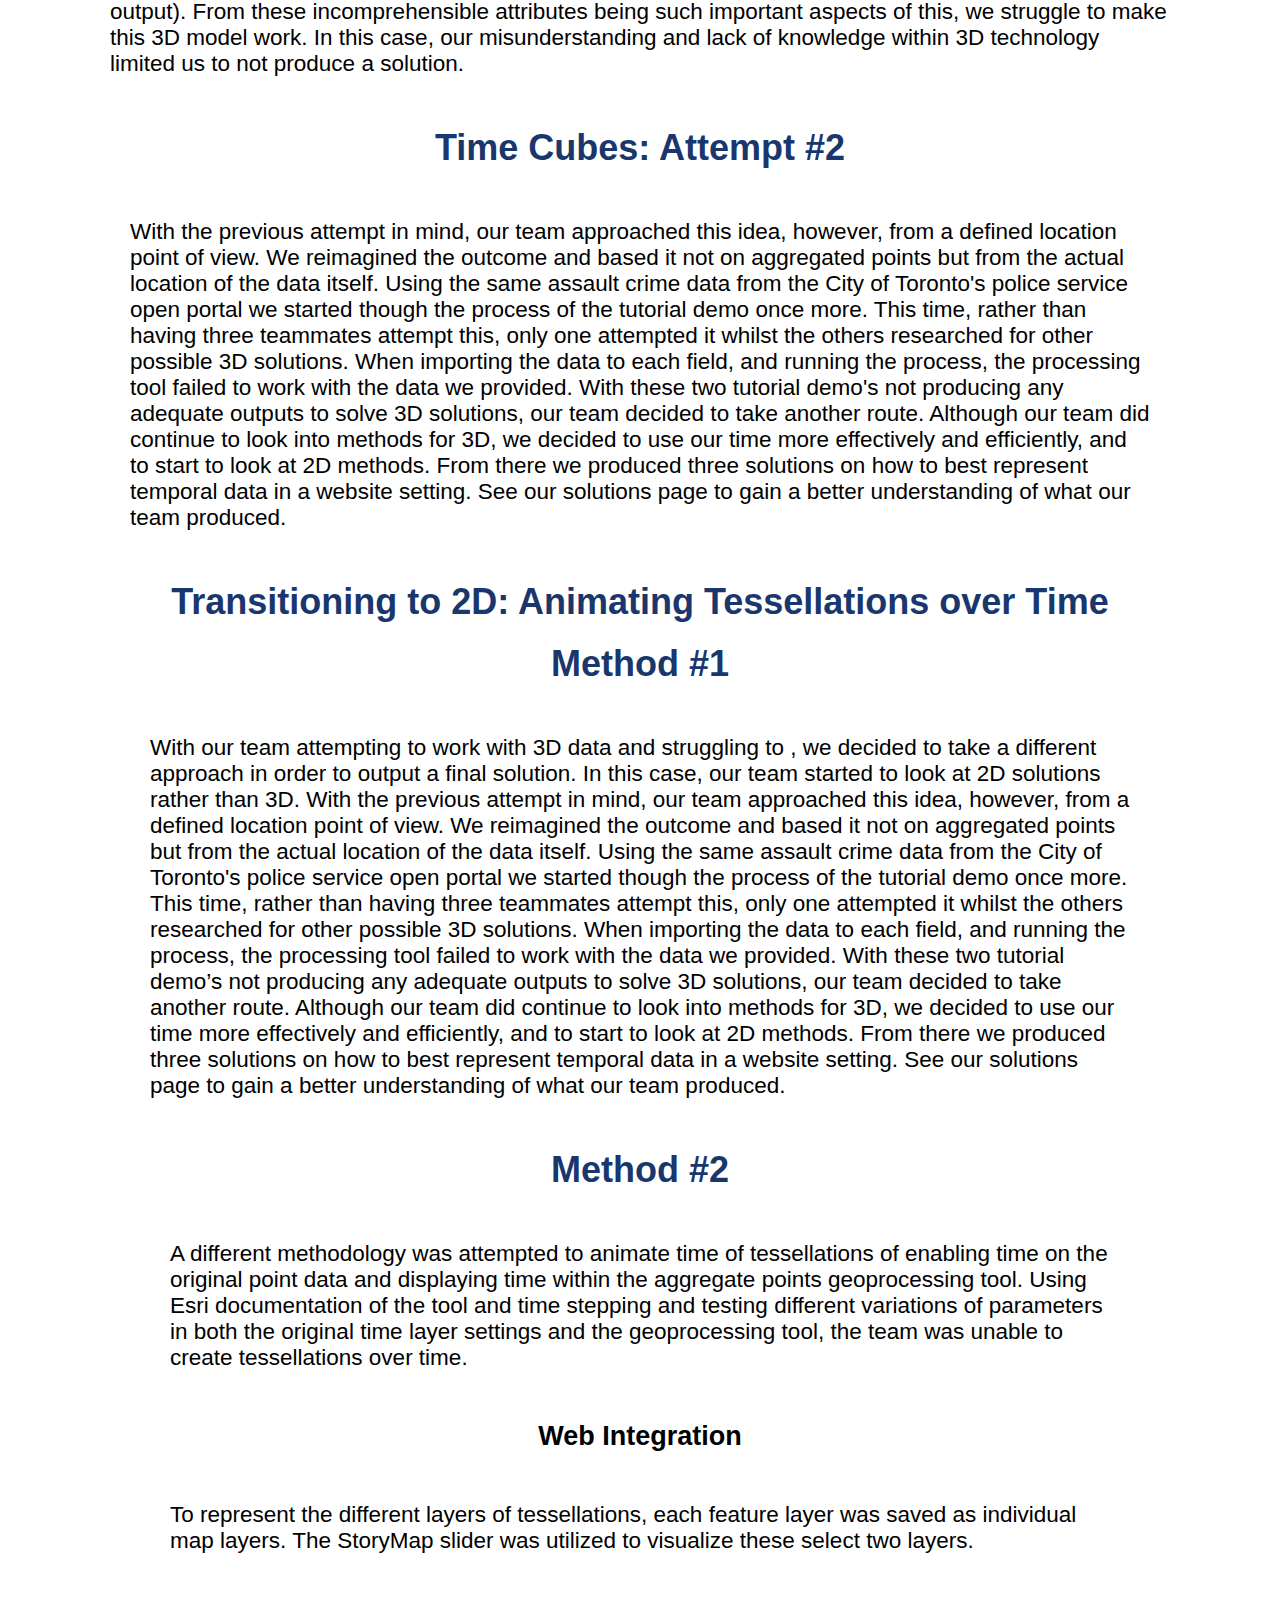
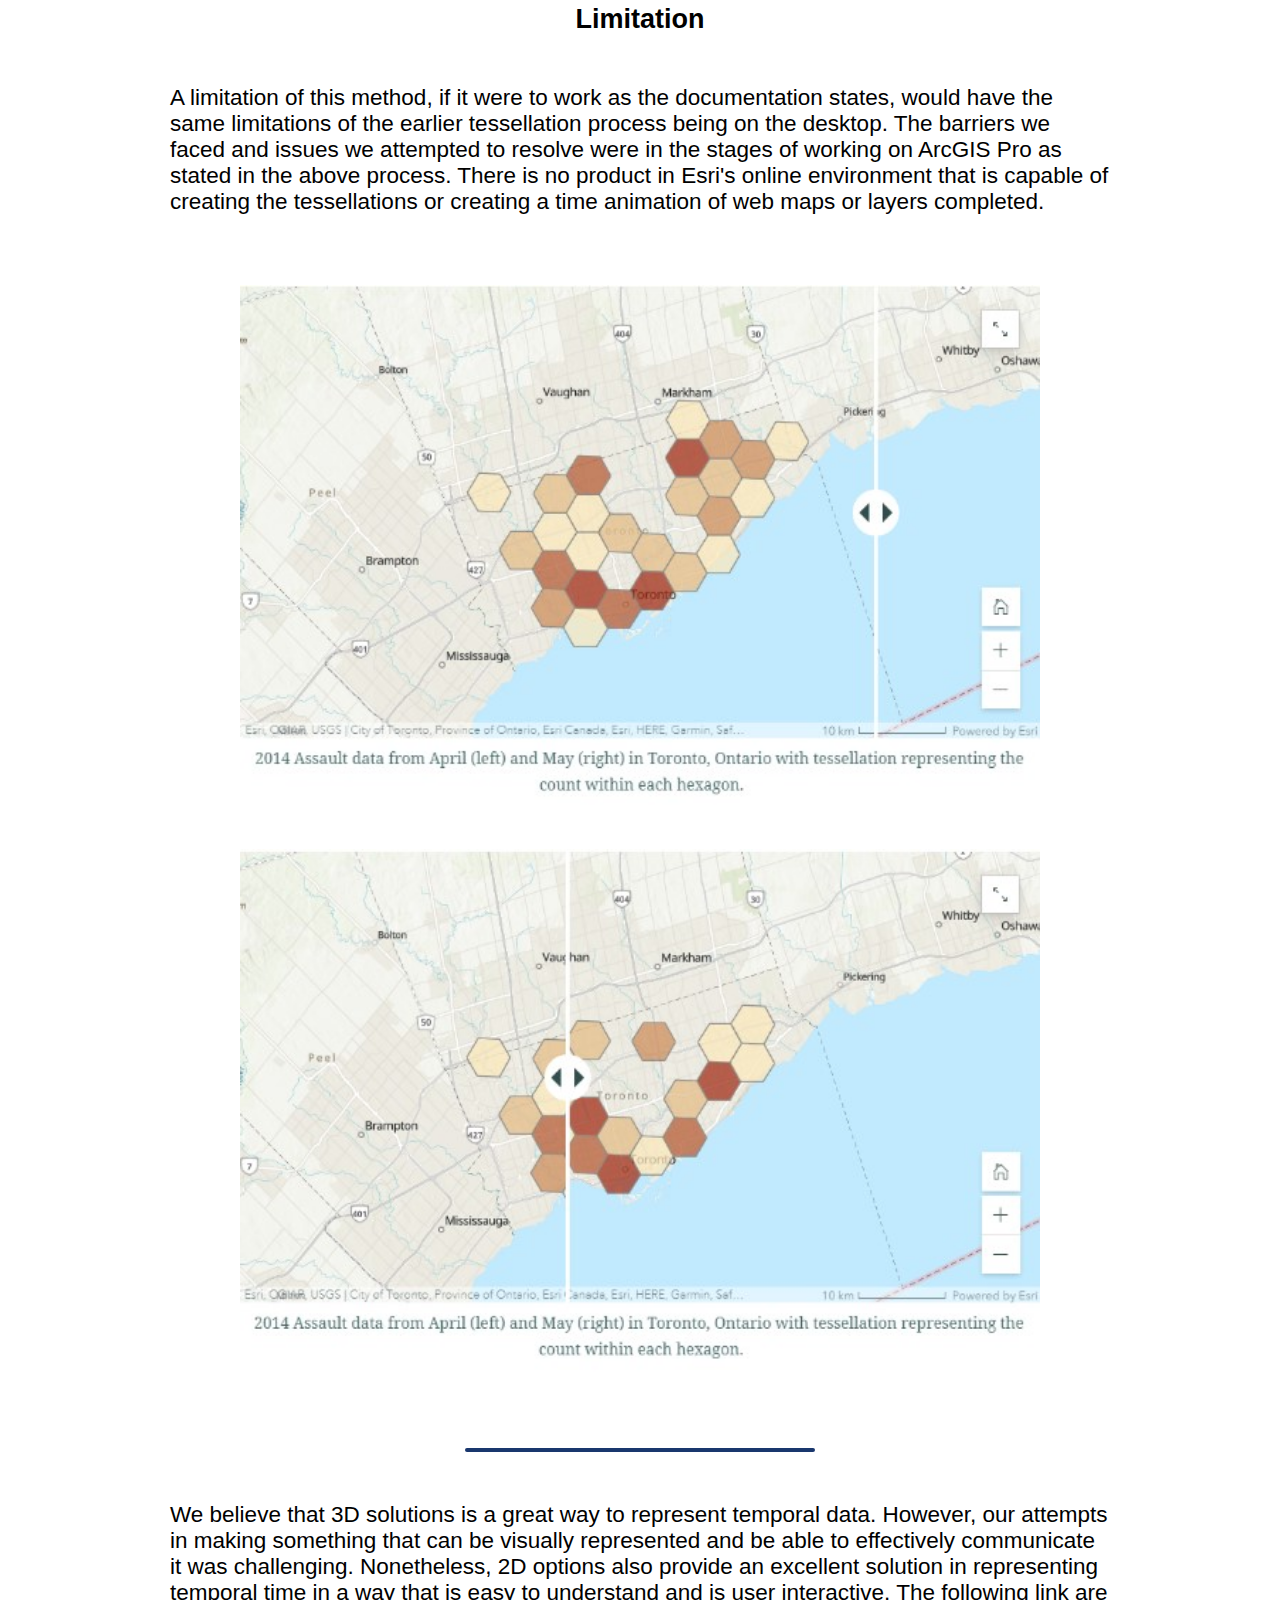
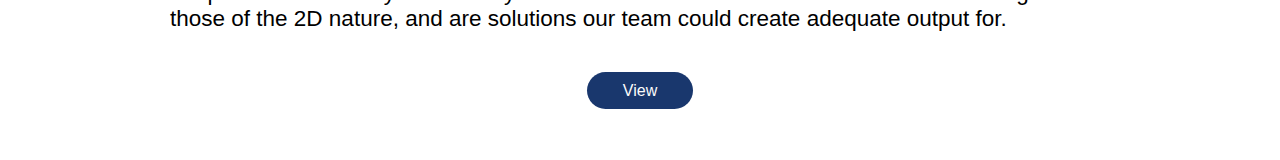
==== commit 0654de7b: "Update Methods.html" ====
--- a/Methods.html
+++ b/Methods.html
@@ -120,7 +120,7 @@
             <h3>Limitation</h3>
             <p>A limitation of this method, if it were to work as the documentation states, would have the same limitations of the 
                 earlier tessellation process being on the desktop. The barriers we faced and issues we attempted to resolve were in the 
-                stages of working on ArcGIS Pro as stated in the above process. There is no product in Esri’s online environment that is 
+                stages of working on ArcGIS Pro as stated in the above process. There is no product in Esri's online environment that is 
                 capable of creating the tessellations or creating a time animation of web maps or layers completed.
 
             </p>
